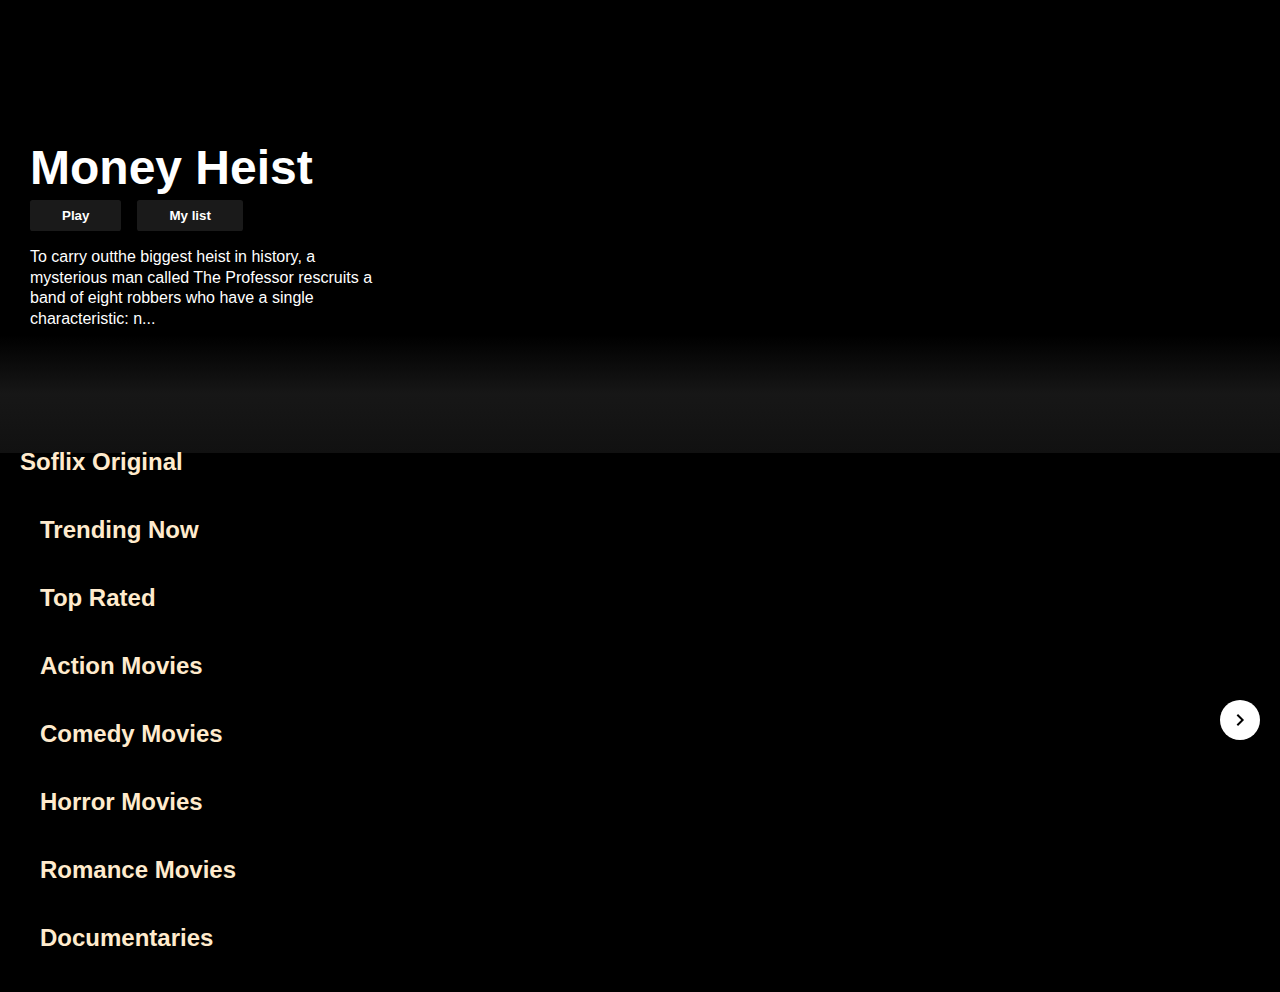
==== Soflix-1.html @ 14dd46ea "FC 28122021" ====
<!DOCTYPE html>
<html lang="en">
    
<head>
    <meta charset="UTF-8">
    <meta http-equiv="X-UA-Compatible" content="IE=edge">
    <meta name="viewport" content="width=device-width, initial-scale=1.0">
    <title>SOFLIX</title>
    <link rel="stylesheet" href="Style/style.css" type="text/css">
    <script src="J.S/index.js" defer></script>
</head>

<body>

        <div class="nav" id="nav">
        
        </div>

        <div class="banner">
            <div class="banner__contents">
                <h1 class="banner__title">Money Heist</h1>
                <div class="banner__buttons">
                    <button class="banner__button">Play<Play</button>
                    <button class="banner__button">My list</button>
                </div>
                <div class="banner__description">
                    To carry outthe biggest heist in history, a mysterious man called The Professor rescruits 
                    a band of eight robbers who have a single characteristic: n...
                </div>
            </div>
            <div class="banner--fadeBottom"></div>
        </div>

        <div class="row">
            <h2>Soflix Original</h2>
            <div id="carousel">
                <div id="content">
            <div class="row__posters">
                <img src="/assets/large-movie1.jpg" alt="" class="row__poster row__posterLarge"/>
                <img src="/assets/large-movie2.jpg" alt="" class="row__poster row__posterLarge"/>
                <img src="/assets/large-movie3.jpg" alt="" class="row__poster row__posterLarge"/>
                <img src="/assets/large-movie4.jpg" alt="" class="row__poster row__posterLarge"/>
                <img src="/assets/large-movie5.jpg" alt="" class="row__poster row__posterLarge"/>
                <img src="/assets/large-movie6.jpg" alt="" class="row__poster row__posterLarge"/>
                <img src="/assets/large-movie7.jpg" alt="" class="row__poster row__posterLarge"/>
                <img src="/assets/large-movie8.jpg" alt="" class="row__poster row__posterLarge"/>
                <img src="/assets/large-movie1.jpg" alt="" class="row__poster row__posterLarge"/>
                <img src="/assets/large-movie2.jpg" alt="" class="row__poster row__posterLarge"/>
                <img src="/assets/large-movie3.jpg" alt="" class="row__poster row__posterLarge"/>
                <img src="/assets/large-movie4.jpg" alt="" class="row__poster row__posterLarge"/>
                <img src="/assets/large-movie5.jpg" alt="" class="row__poster row__posterLarge"/>
                <img src="/assets/large-movie6.jpg" alt="" class="row__poster row__posterLarge"/>
                <img src="/assets/large-movie7.jpg" alt="" class="row__poster row__posterLarge"/>
                <img src="/assets/large-movie8.jpg" alt="" class="row__poster row__posterLarge"/>
            </div>
        </div>
        <button id="prev">
            <svg
              xmlns="http://www.w3.org/2000/svg"
              width="24"
              height="24"
              viewBox="0 0 24 24">
              <path fill="none" d="M0 0h24v24H0V0z" />
              <path d="M15.61 7.41L14.2 6l-6 6 6 6 1.41-1.41L11.03 12l4.58-4.59z" />
            </svg>
        </button>
        <button id="next">
            <svg
              xmlns="http://www.w3.org/2000/svg"
              width="24"
              height="24"
              viewBox="0 0 24 24"
            >
              <path fill="none" d="M0 0h24v24H0V0z" />
              <path d="M10.02 6L8.61 7.41 13.19 12l-4.58 4.59L10.02 18l6-6-6-6z" />
            </svg>
        </button>  

        <div class="row">
            <h2>Trending Now</h2>
            <div class="row__posters">
                <img src="/assets/small-movie1.jpg" alt="" class="row__poster"/>
                <img src="/assets/small-movie2.jpg" alt="" class="row__poster"/>
                <img src="/assets/small-movie3.jpg" alt="" class="row__poster"/>
                <img src="/assets/small-movie4.jpg" alt="" class="row__poster"/>
                <img src="/assets/small-movie5.jpg" alt="" class="row__poster"/>
                <img src="/assets/small-movie6.jpg" alt="" class="row__poster"/>
                <img src="/assets/small-movie7.jpg" alt="" class="row__poster"/>
                <img src="/assets/small-movie8.jpg" alt="" class="row__poster"/>
                <img src="/assets/small-movie1.jpg" alt="" class="row__poster"/>
                <img src="/assets/small-movie2.jpg" alt="" class="row__poster"/>
                <img src="/assets/small-movie3.jpg" alt="" class="row__poster"/>
                <img src="/assets/small-movie4.jpg" alt="" class="row__poster"/>
                <img src="/assets/small-movie5.jpg" alt="" class="row__poster"/>
                <img src="/assets/small-movie6.jpg" alt="" class="row__poster"/>
                <img src="/assets/small-movie7.jpg" alt="" class="row__poster"/>
                <img src="/assets/small-movie8.jpg" alt="" class="row__poster"/>
            </div>
        </div> 

        <div class="row">
            <h2>Top Rated</h2>
            <div class="row__posters">
                <img src="/assets/small-movie1.jpg" alt="" class="row__poster"/>
                <img src="/assets/small-movie2.jpg" alt="" class="row__poster"/>
                <img src="/assets/small-movie3.jpg" alt="" class="row__poster"/>
                <img src="/assets/small-movie4.jpg" alt="" class="row__poster"/>
                <img src="/assets/small-movie5.jpg" alt="" class="row__poster"/>
                <img src="/assets/small-movie6.jpg" alt="" class="row__poster"/>
                <img src="/assets/small-movie7.jpg" alt="" class="row__poster"/>
                <img src="/assets/small-movie8.jpg" alt="" class="row__poster"/>
                <img src="/assets/small-movie1.jpg" alt="" class="row__poster"/>
                <img src="/assets/small-movie2.jpg" alt="" class="row__poster"/>
                <img src="/assets/small-movie3.jpg" alt="" class="row__poster"/>
                <img src="/assets/small-movie4.jpg" alt="" class="row__poster"/>
                <img src="/assets/small-movie5.jpg" alt="" class="row__poster"/>
                <img src="/assets/small-movie6.jpg" alt="" class="row__poster"/>
                <img src="/assets/small-movie7.jpg" alt="" class="row__poster"/>
                <img src="/assets/small-movie8.jpg" alt="" class="row__poster"/>
            </div>
        </div> 

        <div class="row">
            <h2>Action Movies</h2>
            <div class="row__posters">
                <img src="/assets/small-movie1.jpg" alt="" class="row__poster"/>
                <img src="/assets/small-movie2.jpg" alt="" class="row__poster"/>
                <img src="/assets/small-movie3.jpg" alt="" class="row__poster"/>
                <img src="/assets/small-movie4.jpg" alt="" class="row__poster"/>
                <img src="/assets/small-movie5.jpg" alt="" class="row__poster"/>
                <img src="/assets/small-movie6.jpg" alt="" class="row__poster"/>
                <img src="/assets/small-movie7.jpg" alt="" class="row__poster"/>
                <img src="/assets/small-movie8.jpg" alt="" class="row__poster"/>
                <img src="/assets/small-movie1.jpg" alt="" class="row__poster"/>
                <img src="/assets/small-movie2.jpg" alt="" class="row__poster"/>
                <img src="/assets/small-movie3.jpg" alt="" class="row__poster"/>
                <img src="/assets/small-movie4.jpg" alt="" class="row__poster"/>
                <img src="/assets/small-movie5.jpg" alt="" class="row__poster"/>
                <img src="/assets/small-movie6.jpg" alt="" class="row__poster"/>
                <img src="/assets/small-movie7.jpg" alt="" class="row__poster"/>
                <img src="/assets/small-movie8.jpg" alt="" class="row__poster"/>
            </div>
        </div>

        <div class="row">
            <h2>Comedy Movies</h2>
            <div class="row__posters">
                <img src="/assets/small-movie1.jpg" alt="" class="row__poster"/>
                <img src="/assets/small-movie2.jpg" alt="" class="row__poster"/>
                <img src="/assets/small-movie3.jpg" alt="" class="row__poster"/>
                <img src="/assets/small-movie4.jpg" alt="" class="row__poster"/>
                <img src="/assets/small-movie5.jpg" alt="" class="row__poster"/>
                <img src="/assets/small-movie6.jpg" alt="" class="row__poster"/>
                <img src="/assets/small-movie7.jpg" alt="" class="row__poster"/>
                <img src="/assets/small-movie8.jpg" alt="" class="row__poster"/>
                <img src="/assets/small-movie1.jpg" alt="" class="row__poster"/>
                <img src="/assets/small-movie2.jpg" alt="" class="row__poster"/>
                <img src="/assets/small-movie3.jpg" alt="" class="row__poster"/>
                <img src="/assets/small-movie4.jpg" alt="" class="row__poster"/>
                <img src="/assets/small-movie5.jpg" alt="" class="row__poster"/>
                <img src="/assets/small-movie6.jpg" alt="" class="row__poster"/>
                <img src="/assets/small-movie7.jpg" alt="" class="row__poster"/>
                <img src="/assets/small-movie8.jpg" alt="" class="row__poster"/>
            </div>
        </div>

        <div class="row">
            <h2>Horror Movies</h2>
            <div class="row__posters">
                <img src="/assets/small-movie1.jpg" alt="" class="row__poster"/>
                <img src="/assets/small-movie2.jpg" alt="" class="row__poster"/>
                <img src="/assets/small-movie3.jpg" alt="" class="row__poster"/>
                <img src="/assets/small-movie4.jpg" alt="" class="row__poster"/>
                <img src="/assets/small-movie5.jpg" alt="" class="row__poster"/>
                <img src="/assets/small-movie6.jpg" alt="" class="row__poster"/>
                <img src="/assets/small-movie7.jpg" alt="" class="row__poster"/>
                <img src="/assets/small-movie8.jpg" alt="" class="row__poster"/>
                <img src="/assets/small-movie1.jpg" alt="" class="row__poster"/>
                <img src="/assets/small-movie2.jpg" alt="" class="row__poster"/>
                <img src="/assets/small-movie3.jpg" alt="" class="row__poster"/>
                <img src="/assets/small-movie4.jpg" alt="" class="row__poster"/>
                <img src="/assets/small-movie5.jpg" alt="" class="row__poster"/>
                <img src="/assets/small-movie6.jpg" alt="" class="row__poster"/>
                <img src="/assets/small-movie7.jpg" alt="" class="row__poster"/>
                <img src="/assets/small-movie8.jpg" alt="" class="row__poster"/>
            </div>
        </div>

        <div class="row">
            <h2>Romance Movies</h2>
            <div class="row__posters">
                <img src="/assets/small-movie1.jpg" alt="" class="row__poster"/>
                <img src="/assets/small-movie2.jpg" alt="" class="row__poster"/>
                <img src="/assets/small-movie3.jpg" alt="" class="row__poster"/>
                <img src="/assets/small-movie4.jpg" alt="" class="row__poster"/>
                <img src="/assets/small-movie5.jpg" alt="" class="row__poster"/>
                <img src="/assets/small-movie6.jpg" alt="" class="row__poster"/>
                <img src="/assets/small-movie7.jpg" alt="" class="row__poster"/>
                <img src="/assets/small-movie8.jpg" alt="" class="row__poster"/>
                <img src="/assets/small-movie1.jpg" alt="" class="row__poster"/>
                <img src="/assets/small-movie2.jpg" alt="" class="row__poster"/>
                <img src="/assets/small-movie3.jpg" alt="" class="row__poster"/>
                <img src="/assets/small-movie4.jpg" alt="" class="row__poster"/>
                <img src="/assets/small-movie5.jpg" alt="" class="row__poster"/>
                <img src="/assets/small-movie6.jpg" alt="" class="row__poster"/>
                <img src="/assets/small-movie7.jpg" alt="" class="row__poster"/>
                <img src="/assets/small-movie8.jpg" alt="" class="row__poster"/>
            </div>
        </div>

        <div class="row">
            <h2>Documentaries</h2>
            <div class="row__posters">
                <img src="/assets/small-movie1.jpg" alt="" class="row__poster"/>
                <img src="/assets/small-movie2.jpg" alt="" class="row__poster"/>
                <img src="/assets/small-movie3.jpg" alt="" class="row__poster"/>
                <img src="/assets/small-movie4.jpg" alt="" class="row__poster"/>
                <img src="/assets/small-movie5.jpg" alt="" class="row__poster"/>
                <img src="/assets/small-movie6.jpg" alt="" class="row__poster"/>
                <img src="/assets/small-movie7.jpg" alt="" class="row__poster"/>
                <img src="/assets/small-movie8.jpg" alt="" class="row__poster"/>
                <img src="/assets/small-movie1.jpg" alt="" class="row__poster"/>
                <img src="/assets/small-movie2.jpg" alt="" class="row__poster"/>
                <img src="/assets/small-movie3.jpg" alt="" class="row__poster"/>
                <img src="/assets/small-movie4.jpg" alt="" class="row__poster"/>
                <img src="/assets/small-movie5.jpg" alt="" class="row__poster"/>
                <img src="/assets/small-movie6.jpg" alt="" class="row__poster"/>
                <img src="/assets/small-movie7.jpg" alt="" class="row__poster"/>
                <img src="/assets/small-movie8.jpg" alt="" class="row__poster"/>
            </div>
        </div>
     
</body>

</html>
---- Style/style.css ----
*{
    margin: 0;
    box-sizing: border-box;
}

body{
    font-family: Arial, Helvetica, sans-serif;
    background-color: black;
}

  
  #carousel {
    overflow: auto;
    scroll-behavior: smooth;
    scrollbar-width: none;
  }
  
  #carousel::-webkit-scrollbar {
    height: 0;
  }
  
  #prev,
  #next {
    display: flex;
    justify-content: center;
    align-content: center;
    background: white;
    border: none;
    padding: 8px;
    border-radius: 50%;
    outline: 0;
    cursor: pointer;
    position: absolute;
  }
  
  #prev {
    top: 80%;
    left: 0;
    transform: translate(50%, -50%);
    display: none;
  }
  
  #next {
    top: 80%;
    right: 0;
    transform: translate(-50%, -50%);
  }
  
  #content {
    display: grid;
    grid-gap: 16px;
    grid-auto-flow: column;
    margin: auto;
    box-sizing: border-box;
  }


.row__poster{
    width: 100%;
    object-fit: contain;
    max-height: 100px;
    margin-right: 10px;
    transition: transform 450ms;
}

.row__posters{
    display: flex;
    overflow: hidden;
    overflow-x: scroll;
    padding: 20px;

}

.row__poster:hover{
    transform: scale(1.08);
}

.row__posters::-webkit-scrollbar{
    display: none;
}

.row__posterLarge{
    max-height: 250px;
}

.row__posterLarge:hover{
    transform: scale(1.09);
}

.row{
    color: blanchedalmond;
    margin-left: 20px;
}

.banner{
    background-image: url('/assets/banner.jpg');
    background-size: cover;
    background-position: center center;
    color: white;
    object-fit:contain;
    height: 448px;
}

.banner__contents{
    margin-left: 30px;
    padding-top: 140px;
    height: 190px;
}

.banner__title{
    font-size: 3rem;
    font-weight: 800;
    padding-bottom: 0.3rem;
}

.banner__description{
    width: 45rem;
    line-height: 1.3;
    padding-top: 1rem;
    font-size: 0,8rem;
    max-width: 360px;
    height: 180;
}

.banner__button{
    cursor: pointer;
    color: white;
    outline: none;
    border: none;
    font-weight: 700;
    border-radius: 0.2vw;
    padding-left: 2rem;
    padding-right: 2rem;
    margin-right: 1rem;
    padding-top: 0.5rem;
    padding-bottom: 0.5rem;
    background-color: rgba(51, 51, 51, 0.5);
}

.banner__button:hover{
    color: black;
    background-color: whitesmoke;
    transition: 0.2s;
}

.banner--fadeBottom{
    margin-top: 145px;
    height: 7.4rem;
    background-image: linear-gradient(180deg, transparent, rgba(37, 37, 37, 0.61), #111);
}



.nav_avatar {
    width: 30px;
    object-fit: contain;
}

.nav {
    position: fixed;
    top: O;
    width: 100%;
    display: flex;
    justify-content: space-between;
    padding: 20px;
    z-index: 1;
    transition-timing-function: ease-in;
    transition: all 0.5;
}

.nav__black{
    background-color: #111;
}
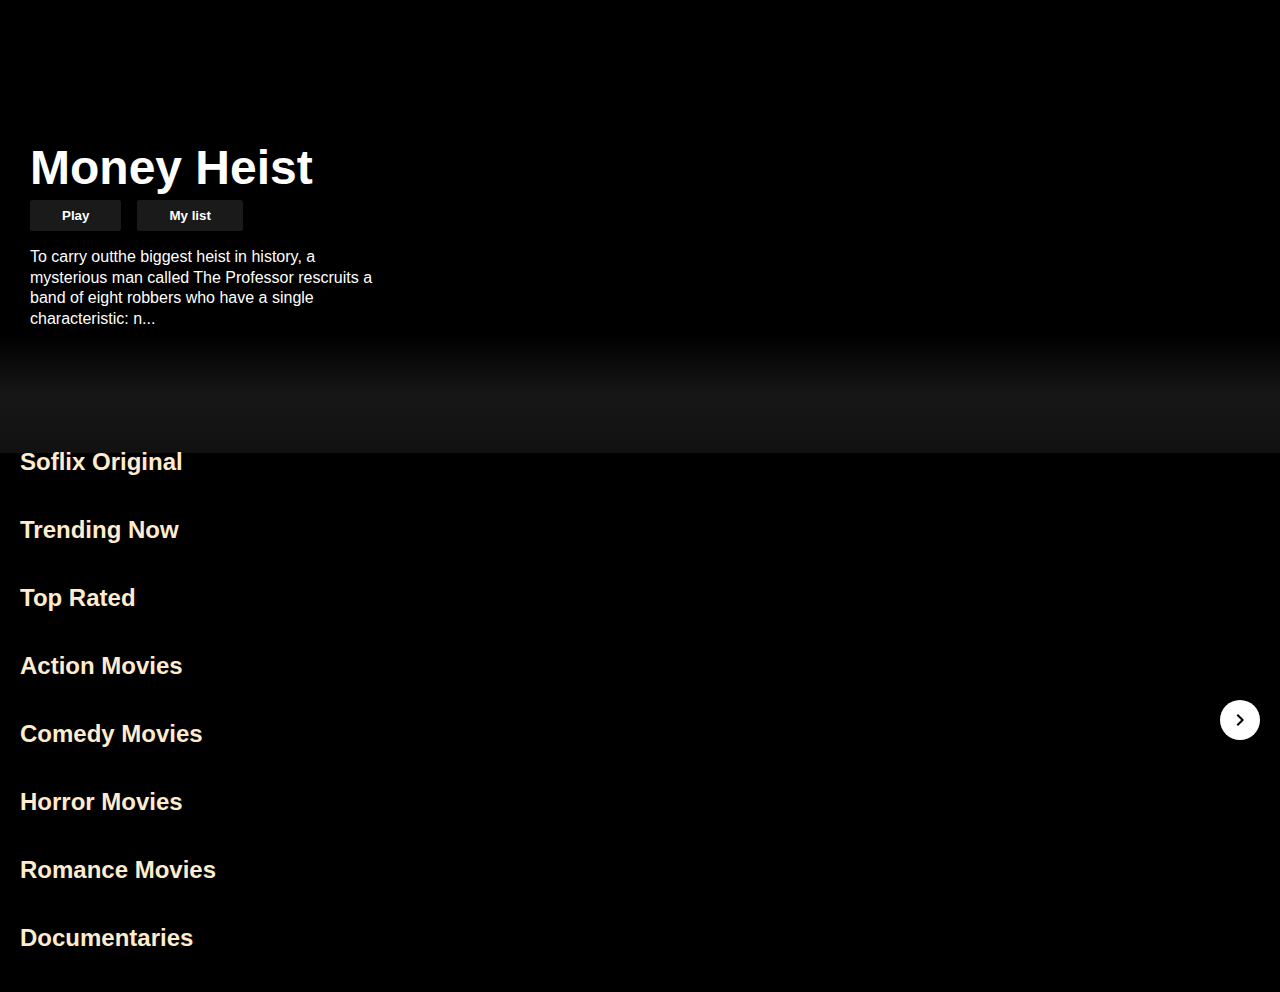
==== commit 5f01518b: "FC 28122021" ====
--- a/Soflix-1.html
+++ b/Soflix-1.html
@@ -33,25 +33,29 @@
 
         <div class="row">
             <h2>Soflix Original</h2>
-            <div id="carousel">
-                <div id="content">
-            <div class="row__posters">
-                <img src="/assets/large-movie1.jpg" alt="" class="row__poster row__posterLarge"/>
-                <img src="/assets/large-movie2.jpg" alt="" class="row__poster row__posterLarge"/>
-                <img src="/assets/large-movie3.jpg" alt="" class="row__poster row__posterLarge"/>
-                <img src="/assets/large-movie4.jpg" alt="" class="row__poster row__posterLarge"/>
-                <img src="/assets/large-movie5.jpg" alt="" class="row__poster row__posterLarge"/>
-                <img src="/assets/large-movie6.jpg" alt="" class="row__poster row__posterLarge"/>
-                <img src="/assets/large-movie7.jpg" alt="" class="row__poster row__posterLarge"/>
-                <img src="/assets/large-movie8.jpg" alt="" class="row__poster row__posterLarge"/>
-                <img src="/assets/large-movie1.jpg" alt="" class="row__poster row__posterLarge"/>
-                <img src="/assets/large-movie2.jpg" alt="" class="row__poster row__posterLarge"/>
-                <img src="/assets/large-movie3.jpg" alt="" class="row__poster row__posterLarge"/>
-                <img src="/assets/large-movie4.jpg" alt="" class="row__poster row__posterLarge"/>
-                <img src="/assets/large-movie5.jpg" alt="" class="row__poster row__posterLarge"/>
-                <img src="/assets/large-movie6.jpg" alt="" class="row__poster row__posterLarge"/>
-                <img src="/assets/large-movie7.jpg" alt="" class="row__poster row__posterLarge"/>
-                <img src="/assets/large-movie8.jpg" alt="" class="row__poster row__posterLarge"/>
+            <div id="wrapper"></div>
+                <div id="carousel">
+                    <div id="content">
+                        <div class="row__posters">
+                            <img src="/assets/large-movie1.jpg" alt="" class="row__poster row__posterLarge"/>
+                            <img src="/assets/large-movie2.jpg" alt="" class="row__poster row__posterLarge"/>
+                            <img src="/assets/large-movie3.jpg" alt="" class="row__poster row__posterLarge"/>
+                            <img src="/assets/large-movie4.jpg" alt="" class="row__poster row__posterLarge"/>
+                            <img src="/assets/large-movie5.jpg" alt="" class="row__poster row__posterLarge"/>
+                            <img src="/assets/large-movie6.jpg" alt="" class="row__poster row__posterLarge"/>
+                            <img src="/assets/large-movie7.jpg" alt="" class="row__poster row__posterLarge"/>
+                            <img src="/assets/large-movie8.jpg" alt="" class="row__poster row__posterLarge"/>
+                            <img src="/assets/large-movie1.jpg" alt="" class="row__poster row__posterLarge"/>
+                            <img src="/assets/large-movie2.jpg" alt="" class="row__poster row__posterLarge"/>
+                            <img src="/assets/large-movie3.jpg" alt="" class="row__poster row__posterLarge"/>
+                            <img src="/assets/large-movie4.jpg" alt="" class="row__poster row__posterLarge"/>
+                            <img src="/assets/large-movie5.jpg" alt="" class="row__poster row__posterLarge"/>
+                            <img src="/assets/large-movie6.jpg" alt="" class="row__poster row__posterLarge"/>
+                            <img src="/assets/large-movie7.jpg" alt="" class="row__poster row__posterLarge"/>
+                            <img src="/assets/large-movie8.jpg" alt="" class="row__poster row__posterLarge"/>
+                        </div>
+                    </div>
+                </div> 
             </div>
         </div>
         <button id="prev">
--- a/Style/style.css
+++ b/Style/style.css
@@ -8,6 +8,11 @@
     background-color: black;
 }
 
+#wrapper {
+    width: 100%;
+    max-width: 964px;
+    position: relative;
+  }
   
   #carousel {
     overflow: auto;
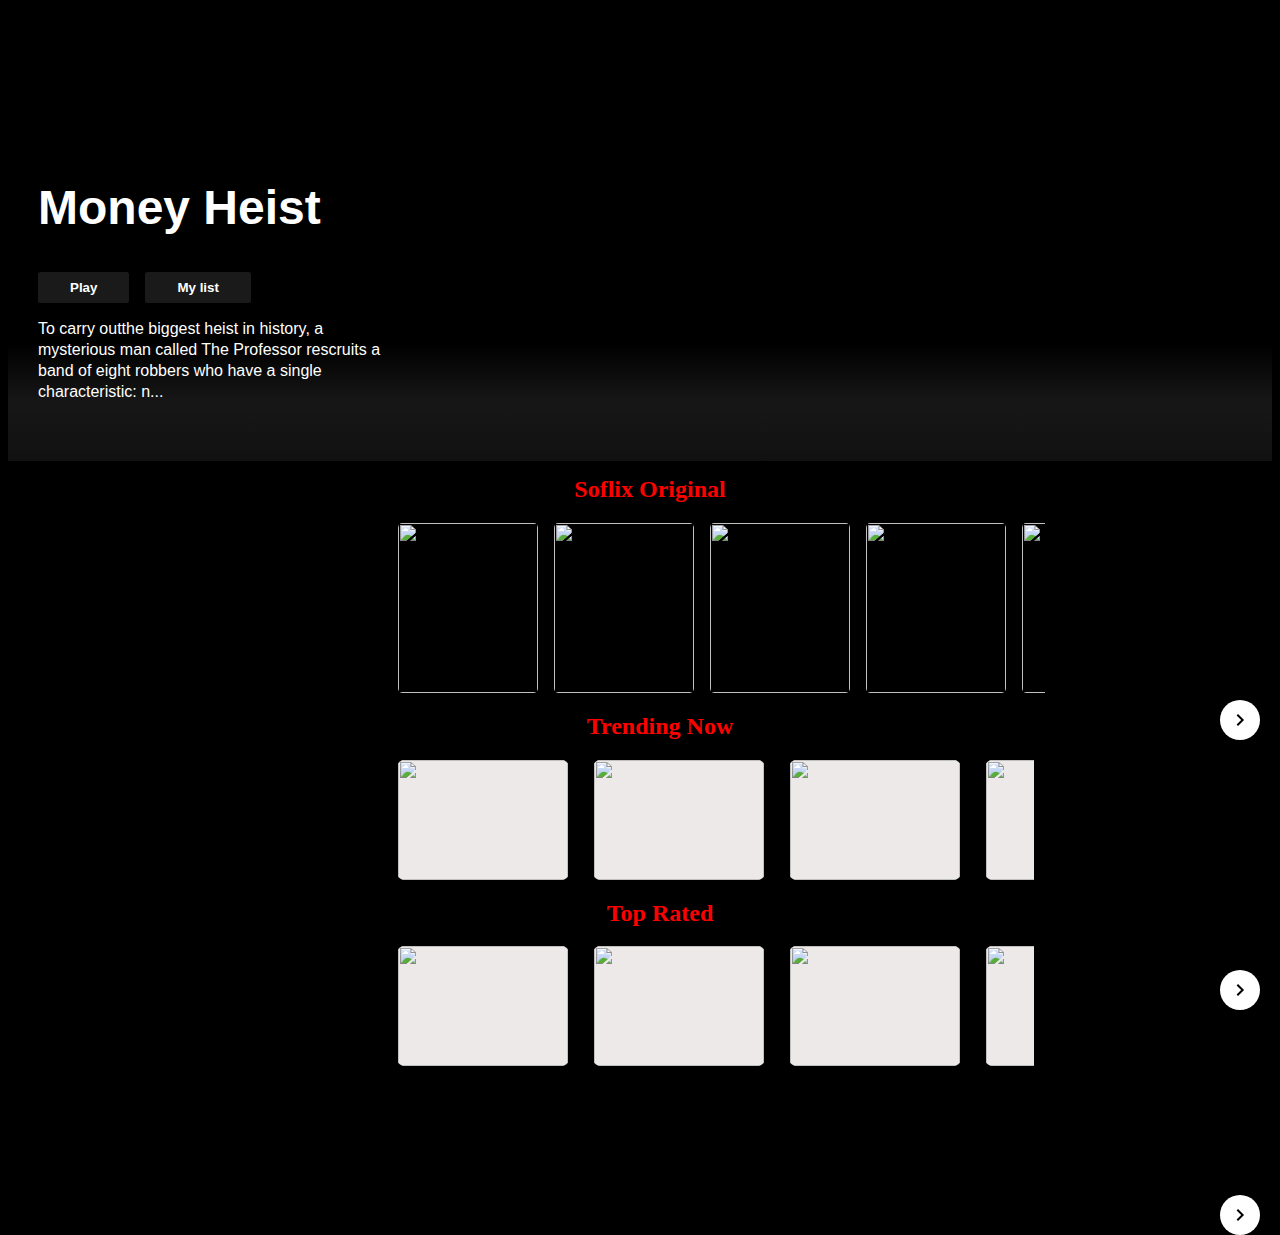
==== commit 83bd267a: "NC 30122021" ====
--- a/Soflix-1.html
+++ b/Soflix-1.html
@@ -32,32 +32,31 @@
         </div>
 
         <div class="row">
-            <h2>Soflix Original</h2>
-            <div id="wrapper"></div>
-                <div id="carousel">
-                    <div id="content">
-                        <div class="row__posters">
-                            <img src="/assets/large-movie1.jpg" alt="" class="row__poster row__posterLarge"/>
-                            <img src="/assets/large-movie2.jpg" alt="" class="row__poster row__posterLarge"/>
-                            <img src="/assets/large-movie3.jpg" alt="" class="row__poster row__posterLarge"/>
-                            <img src="/assets/large-movie4.jpg" alt="" class="row__poster row__posterLarge"/>
-                            <img src="/assets/large-movie5.jpg" alt="" class="row__poster row__posterLarge"/>
-                            <img src="/assets/large-movie6.jpg" alt="" class="row__poster row__posterLarge"/>
-                            <img src="/assets/large-movie7.jpg" alt="" class="row__poster row__posterLarge"/>
-                            <img src="/assets/large-movie8.jpg" alt="" class="row__poster row__posterLarge"/>
-                            <img src="/assets/large-movie1.jpg" alt="" class="row__poster row__posterLarge"/>
-                            <img src="/assets/large-movie2.jpg" alt="" class="row__poster row__posterLarge"/>
-                            <img src="/assets/large-movie3.jpg" alt="" class="row__poster row__posterLarge"/>
-                            <img src="/assets/large-movie4.jpg" alt="" class="row__poster row__posterLarge"/>
-                            <img src="/assets/large-movie5.jpg" alt="" class="row__poster row__posterLarge"/>
-                            <img src="/assets/large-movie6.jpg" alt="" class="row__poster row__posterLarge"/>
-                            <img src="/assets/large-movie7.jpg" alt="" class="row__poster row__posterLarge"/>
-                            <img src="/assets/large-movie8.jpg" alt="" class="row__poster row__posterLarge"/>
-                        </div>
-                    </div>
-                </div> 
-            </div>
+        <h2>Soflix Original</h2>
+        <div id="wrapper">
+            <div id="carousel">
+                <div id="content">
+                    <img src="/assets/large-movie1.jpg" alt="" class="item row__posterLarge"/>
+                    <img src="/assets/large-movie2.jpg" alt="" class="item row__posterLarge"/>
+                    <img src="/assets/large-movie3.jpg" alt="" class="item row__posterLarge"/>
+                    <img src="/assets/large-movie4.jpg" alt="" class="item row__posterLarge"/>
+                    <img src="/assets/large-movie5.jpg" alt="" class="item row__posterLarge"/>
+                    <img src="/assets/large-movie6.jpg" alt="" class="item row__posterLarge"/>
+                    <img src="/assets/large-movie6.jpg" alt="" class="item row__posterLarge"/>
+                    <img src="/assets/large-movie7.jpg" alt="" class="item row__posterLarge"/>
+                    <img src="/assets/large-movie8.jpg" alt="" class="item row__posterLarge"/>
+                    <img src="/assets/large-movie1.jpg" alt="" class="item row__posterLarge"/>
+                    <img src="/assets/large-movie2.jpg" alt="" class="item row__posterLarge"/>
+                    <img src="/assets/large-movie3.jpg" alt="" class="item row__posterLarge"/>
+                    <img src="/assets/large-movie4.jpg" alt="" class="item row__posterLarge"/>
+                    <img src="/assets/large-movie5.jpg" alt="" class="item row__posterLarge"/>
+                    <img src="/assets/large-movie6.jpg" alt="" class="item row__posterLarge"/>
+                    <img src="/assets/large-movie7.jpg" alt="" class="item row__posterLarge"/>
+                    <img src="/assets/large-movie8.jpg" alt="" class="item row__posterLarge"/>  
+                </div>
+            </div> 
         </div>
+        
         <button id="prev">
             <svg
               xmlns="http://www.w3.org/2000/svg"
@@ -82,157 +81,99 @@
 
         <div class="row">
             <h2>Trending Now</h2>
-            <div class="row__posters">
-                <img src="/assets/small-movie1.jpg" alt="" class="row__poster"/>
-                <img src="/assets/small-movie2.jpg" alt="" class="row__poster"/>
-                <img src="/assets/small-movie3.jpg" alt="" class="row__poster"/>
-                <img src="/assets/small-movie4.jpg" alt="" class="row__poster"/>
-                <img src="/assets/small-movie5.jpg" alt="" class="row__poster"/>
-                <img src="/assets/small-movie6.jpg" alt="" class="row__poster"/>
-                <img src="/assets/small-movie7.jpg" alt="" class="row__poster"/>
-                <img src="/assets/small-movie8.jpg" alt="" class="row__poster"/>
-                <img src="/assets/small-movie1.jpg" alt="" class="row__poster"/>
-                <img src="/assets/small-movie2.jpg" alt="" class="row__poster"/>
-                <img src="/assets/small-movie3.jpg" alt="" class="row__poster"/>
-                <img src="/assets/small-movie4.jpg" alt="" class="row__poster"/>
-                <img src="/assets/small-movie5.jpg" alt="" class="row__poster"/>
-                <img src="/assets/small-movie6.jpg" alt="" class="row__poster"/>
-                <img src="/assets/small-movie7.jpg" alt="" class="row__poster"/>
-                <img src="/assets/small-movie8.jpg" alt="" class="row__poster"/>
+            <div id="wrapper_trending">
+                <div id="carousel_trending">
+                    <div id="content_trending">
+                        <img src="/assets/small-movie1.jpg" alt="" class="row__posters row__poster"/>
+                        <img src="/assets/small-movie2.jpg" alt="" class="row__posters row__poster"/>
+                        <img src="/assets/small-movie3.jpg" alt="" class="row__posters row__poster"/>
+                        <img src="/assets/small-movie4.jpg" alt="" class="row__posters row__poster"/>
+                        <img src="/assets/small-movie5.jpg" alt="" class="row__posters row__poster"/>
+                        <img src="/assets/small-movie6.jpg" alt="" class="row__posters row__poster"/>
+                        <img src="/assets/small-movie7.jpg" alt="" class="row__posters row__poster"/>
+                        <img src="/assets/small-movie8.jpg" alt="" class="row__posters row__poster"/>
+                        <img src="/assets/small-movie1.jpg" alt="" class="row__posters row__poster"/>
+                        <img src="/assets/small-movie2.jpg" alt="" class="row__posters row__poster"/>
+                        <img src="/assets/small-movie3.jpg" alt="" class="row__posters row__poster"/>
+                        <img src="/assets/small-movie4.jpg" alt="" class="row__posters row__poster"/>
+                        <img src="/assets/small-movie5.jpg" alt="" class="row__posters row__poster"/>
+                        <img src="/assets/small-movie6.jpg" alt="" class="row__posters row__poster"/>
+                        <img src="/assets/small-movie7.jpg" alt="" class="row__posters row__poster"/>
+                        <img src="/assets/small-movie8.jpg" alt="" class="row__posters row__poster"/>
+                    </div>
+                </div>
             </div>
-        </div> 
+        </div>
+
+        <button id="prev_trending">
+            <svg
+              xmlns="http://www.w3.org/2000/svg"
+              width="24"
+              height="24"
+              viewBox="0 0 24 24">
+              <path fill="none" d="M0 0h24v24H0V0z" />
+              <path d="M15.61 7.41L14.2 6l-6 6 6 6 1.41-1.41L11.03 12l4.58-4.59z" />
+            </svg>
+        </button>
+        <button id="next_trending">
+            <svg
+              xmlns="http://www.w3.org/2000/svg"
+              width="24"
+              height="24"
+              viewBox="0 0 24 24"
+            >
+              <path fill="none" d="M0 0h24v24H0V0z" />
+              <path d="M10.02 6L8.61 7.41 13.19 12l-4.58 4.59L10.02 18l6-6-6-6z" />
+            </svg>
+        </button> 
 
         <div class="row">
             <h2>Top Rated</h2>
-            <div class="row__posters">
-                <img src="/assets/small-movie1.jpg" alt="" class="row__poster"/>
-                <img src="/assets/small-movie2.jpg" alt="" class="row__poster"/>
-                <img src="/assets/small-movie3.jpg" alt="" class="row__poster"/>
-                <img src="/assets/small-movie4.jpg" alt="" class="row__poster"/>
-                <img src="/assets/small-movie5.jpg" alt="" class="row__poster"/>
-                <img src="/assets/small-movie6.jpg" alt="" class="row__poster"/>
-                <img src="/assets/small-movie7.jpg" alt="" class="row__poster"/>
-                <img src="/assets/small-movie8.jpg" alt="" class="row__poster"/>
-                <img src="/assets/small-movie1.jpg" alt="" class="row__poster"/>
-                <img src="/assets/small-movie2.jpg" alt="" class="row__poster"/>
-                <img src="/assets/small-movie3.jpg" alt="" class="row__poster"/>
-                <img src="/assets/small-movie4.jpg" alt="" class="row__poster"/>
-                <img src="/assets/small-movie5.jpg" alt="" class="row__poster"/>
-                <img src="/assets/small-movie6.jpg" alt="" class="row__poster"/>
-                <img src="/assets/small-movie7.jpg" alt="" class="row__poster"/>
-                <img src="/assets/small-movie8.jpg" alt="" class="row__poster"/>
-            </div>
-        </div> 
-
-        <div class="row">
-            <h2>Action Movies</h2>
-            <div class="row__posters">
-                <img src="/assets/small-movie1.jpg" alt="" class="row__poster"/>
-                <img src="/assets/small-movie2.jpg" alt="" class="row__poster"/>
-                <img src="/assets/small-movie3.jpg" alt="" class="row__poster"/>
-                <img src="/assets/small-movie4.jpg" alt="" class="row__poster"/>
-                <img src="/assets/small-movie5.jpg" alt="" class="row__poster"/>
-                <img src="/assets/small-movie6.jpg" alt="" class="row__poster"/>
-                <img src="/assets/small-movie7.jpg" alt="" class="row__poster"/>
-                <img src="/assets/small-movie8.jpg" alt="" class="row__poster"/>
-                <img src="/assets/small-movie1.jpg" alt="" class="row__poster"/>
-                <img src="/assets/small-movie2.jpg" alt="" class="row__poster"/>
-                <img src="/assets/small-movie3.jpg" alt="" class="row__poster"/>
-                <img src="/assets/small-movie4.jpg" alt="" class="row__poster"/>
-                <img src="/assets/small-movie5.jpg" alt="" class="row__poster"/>
-                <img src="/assets/small-movie6.jpg" alt="" class="row__poster"/>
-                <img src="/assets/small-movie7.jpg" alt="" class="row__poster"/>
-                <img src="/assets/small-movie8.jpg" alt="" class="row__poster"/>
+            <div id="wrapper_top_rated">
+                <div id="carousel_top_rated">
+                    <div id="content_top_rated">
+                        <img src="/assets/small-movie1.jpg" alt="" class="row__posters row__poster"/>
+                        <img src="/assets/small-movie2.jpg" alt="" class="row__posters row__poster"/>
+                        <img src="/assets/small-movie3.jpg" alt="" class="row__posters row__poster"/>
+                        <img src="/assets/small-movie4.jpg" alt="" class="row__posters row__poster"/>
+                        <img src="/assets/small-movie5.jpg" alt="" class="row__posters row__poster"/>
+                        <img src="/assets/small-movie6.jpg" alt="" class="row__posters row__poster"/>
+                        <img src="/assets/small-movie7.jpg" alt="" class="row__posters row__poster"/>
+                        <img src="/assets/small-movie8.jpg" alt="" class="row__posters row__poster"/>
+                        <img src="/assets/small-movie1.jpg" alt="" class="row__posters row__poster"/>
+                        <img src="/assets/small-movie2.jpg" alt="" class="row__posters row__poster"/>
+                        <img src="/assets/small-movie3.jpg" alt="" class="row__posters row__poster"/>
+                        <img src="/assets/small-movie4.jpg" alt="" class="row__posters row__poster"/>
+                        <img src="/assets/small-movie5.jpg" alt="" class="row__posters row__poster"/>
+                        <img src="/assets/small-movie6.jpg" alt="" class="row__posters row__poster"/>
+                        <img src="/assets/small-movie7.jpg" alt="" class="row__posters row__poster"/>
+                        <img src="/assets/small-movie8.jpg" alt="" class="row__postersrow__poster"/>
+                    </div>
+                </div>
             </div>
         </div>
-
-        <div class="row">
-            <h2>Comedy Movies</h2>
-            <div class="row__posters">
-                <img src="/assets/small-movie1.jpg" alt="" class="row__poster"/>
-                <img src="/assets/small-movie2.jpg" alt="" class="row__poster"/>
-                <img src="/assets/small-movie3.jpg" alt="" class="row__poster"/>
-                <img src="/assets/small-movie4.jpg" alt="" class="row__poster"/>
-                <img src="/assets/small-movie5.jpg" alt="" class="row__poster"/>
-                <img src="/assets/small-movie6.jpg" alt="" class="row__poster"/>
-                <img src="/assets/small-movie7.jpg" alt="" class="row__poster"/>
-                <img src="/assets/small-movie8.jpg" alt="" class="row__poster"/>
-                <img src="/assets/small-movie1.jpg" alt="" class="row__poster"/>
-                <img src="/assets/small-movie2.jpg" alt="" class="row__poster"/>
-                <img src="/assets/small-movie3.jpg" alt="" class="row__poster"/>
-                <img src="/assets/small-movie4.jpg" alt="" class="row__poster"/>
-                <img src="/assets/small-movie5.jpg" alt="" class="row__poster"/>
-                <img src="/assets/small-movie6.jpg" alt="" class="row__poster"/>
-                <img src="/assets/small-movie7.jpg" alt="" class="row__poster"/>
-                <img src="/assets/small-movie8.jpg" alt="" class="row__poster"/>
-            </div>
-        </div>
-
-        <div class="row">
-            <h2>Horror Movies</h2>
-            <div class="row__posters">
-                <img src="/assets/small-movie1.jpg" alt="" class="row__poster"/>
-                <img src="/assets/small-movie2.jpg" alt="" class="row__poster"/>
-                <img src="/assets/small-movie3.jpg" alt="" class="row__poster"/>
-                <img src="/assets/small-movie4.jpg" alt="" class="row__poster"/>
-                <img src="/assets/small-movie5.jpg" alt="" class="row__poster"/>
-                <img src="/assets/small-movie6.jpg" alt="" class="row__poster"/>
-                <img src="/assets/small-movie7.jpg" alt="" class="row__poster"/>
-                <img src="/assets/small-movie8.jpg" alt="" class="row__poster"/>
-                <img src="/assets/small-movie1.jpg" alt="" class="row__poster"/>
-                <img src="/assets/small-movie2.jpg" alt="" class="row__poster"/>
-                <img src="/assets/small-movie3.jpg" alt="" class="row__poster"/>
-                <img src="/assets/small-movie4.jpg" alt="" class="row__poster"/>
-                <img src="/assets/small-movie5.jpg" alt="" class="row__poster"/>
-                <img src="/assets/small-movie6.jpg" alt="" class="row__poster"/>
-                <img src="/assets/small-movie7.jpg" alt="" class="row__poster"/>
-                <img src="/assets/small-movie8.jpg" alt="" class="row__poster"/>
-            </div>
-        </div>
-
-        <div class="row">
-            <h2>Romance Movies</h2>
-            <div class="row__posters">
-                <img src="/assets/small-movie1.jpg" alt="" class="row__poster"/>
-                <img src="/assets/small-movie2.jpg" alt="" class="row__poster"/>
-                <img src="/assets/small-movie3.jpg" alt="" class="row__poster"/>
-                <img src="/assets/small-movie4.jpg" alt="" class="row__poster"/>
-                <img src="/assets/small-movie5.jpg" alt="" class="row__poster"/>
-                <img src="/assets/small-movie6.jpg" alt="" class="row__poster"/>
-                <img src="/assets/small-movie7.jpg" alt="" class="row__poster"/>
-                <img src="/assets/small-movie8.jpg" alt="" class="row__poster"/>
-                <img src="/assets/small-movie1.jpg" alt="" class="row__poster"/>
-                <img src="/assets/small-movie2.jpg" alt="" class="row__poster"/>
-                <img src="/assets/small-movie3.jpg" alt="" class="row__poster"/>
-                <img src="/assets/small-movie4.jpg" alt="" class="row__poster"/>
-                <img src="/assets/small-movie5.jpg" alt="" class="row__poster"/>
-                <img src="/assets/small-movie6.jpg" alt="" class="row__poster"/>
-                <img src="/assets/small-movie7.jpg" alt="" class="row__poster"/>
-                <img src="/assets/small-movie8.jpg" alt="" class="row__poster"/>
-            </div>
-        </div>
-
-        <div class="row">
-            <h2>Documentaries</h2>
-            <div class="row__posters">
-                <img src="/assets/small-movie1.jpg" alt="" class="row__poster"/>
-                <img src="/assets/small-movie2.jpg" alt="" class="row__poster"/>
-                <img src="/assets/small-movie3.jpg" alt="" class="row__poster"/>
-                <img src="/assets/small-movie4.jpg" alt="" class="row__poster"/>
-                <img src="/assets/small-movie5.jpg" alt="" class="row__poster"/>
-                <img src="/assets/small-movie6.jpg" alt="" class="row__poster"/>
-                <img src="/assets/small-movie7.jpg" alt="" class="row__poster"/>
-                <img src="/assets/small-movie8.jpg" alt="" class="row__poster"/>
-                <img src="/assets/small-movie1.jpg" alt="" class="row__poster"/>
-                <img src="/assets/small-movie2.jpg" alt="" class="row__poster"/>
-                <img src="/assets/small-movie3.jpg" alt="" class="row__poster"/>
-                <img src="/assets/small-movie4.jpg" alt="" class="row__poster"/>
-                <img src="/assets/small-movie5.jpg" alt="" class="row__poster"/>
-                <img src="/assets/small-movie6.jpg" alt="" class="row__poster"/>
-                <img src="/assets/small-movie7.jpg" alt="" class="row__poster"/>
-                <img src="/assets/small-movie8.jpg" alt="" class="row__poster"/>
-            </div>
-        </div>
+        
+        <button id="prev_top_rated">
+            <svg
+              xmlns="http://www.w3.org/2000/svg"
+              width="24"
+              height="24"
+              viewBox="0 0 24 24">
+              <path fill="none" d="M0 0h24v24H0V0z" />
+              <path d="M15.61 7.41L14.2 6l-6 6 6 6 1.41-1.41L11.03 12l4.58-4.59z" />
+            </svg>
+        </button>
+        <button id="next_top_rated">
+            <svg
+              xmlns="http://www.w3.org/2000/svg"
+              width="24"
+              height="24"
+              viewBox="0 0 24 24"
+            >
+              <path fill="none" d="M0 0h24v24H0V0z" />
+              <path d="M10.02 6L8.61 7.41 13.19 12l-4.58 4.59L10.02 18l6-6-6-6z" />
+            </svg>
+        </button>
      
 </body>
 
--- a/Style/style.css
+++ b/Style/style.css
@@ -1,5 +1,5 @@
 *{
-    margin: 0;
+    margin: 50;
     box-sizing: border-box;
 }
 
@@ -8,8 +8,19 @@
     background-color: black;
 }
 
+@import url('https://fonts.googleapis.com/css2?family=Permanent+Marker&display=swap');
+
+
+h2{
+
+  text-align: center;
+  font-family: 'Permanent Marker', cursive;
+  color: red;
+  
+}
+
 #wrapper {
-    width: 100%;
+    width: 52%;
     max-width: 964px;
     position: relative;
   }
@@ -18,6 +29,8 @@
     overflow: auto;
     scroll-behavior: smooth;
     scrollbar-width: none;
+    position: relative;
+    left: 370px;
   }
   
   #carousel::-webkit-scrollbar {
@@ -59,20 +72,127 @@
     box-sizing: border-box;
   }
 
+  #wrapper_trending {
+    width: 52%;
+    max-width: 964px;
+    position: relative;
+  }
+  
+  #carousel_trending {
+    overflow: auto;
+    scroll-behavior: smooth;
+    scrollbar-width: none;
+    position: relative;
+    left: 350px;
+  }
+  
+  #carousel_trending::-webkit-scrollbar {
+    height: 0;
+  }
+  
+  #prev_trending,
+  #next_trending {
+    display: flex;
+    justify-content: center;
+    align-content: center;
+    background: white;
+    border: none;
+    padding: 8px;
+    border-radius: 50%;
+    outline: 0;
+    cursor: pointer;
+    position: absolute;
+  }
+  
+  #prev_trending {
+    top: 110%;
+    left: 0;
+    transform: translate(50%, -50%);
+    display: none;
+  }
+  
+  #next_trending {
+    top: 110%;
+    right: 0;
+    transform: translate(-50%, -50%);
+  }
+  
+  #content_trending {
+    display: grid;
+    grid-gap: 16px;
+    grid-auto-flow: column;
+    margin: auto;
+    box-sizing: border-box;
+  }
+
+  #wrapper_top_rated {
+    width: 52%;
+    max-width: 964px;
+    position: relative;
+  }
+  
+  #carousel_top_rated {
+    overflow: auto;
+    scroll-behavior: smooth;
+    scrollbar-width: none;
+    position: relative;
+    left: 350px;
+  }
+  
+  #carousel_top_rated::-webkit-scrollbar {
+    height: 0;
+  }
+  
+  #prev_top_rated,
+  #next_top_rated {
+    display: flex;
+    justify-content: center;
+    align-content: center;
+    background: white;
+    border: none;
+    padding: 8px;
+    border-radius: 50%;
+    outline: 0;
+    cursor: pointer;
+    position: absolute;
+  }
+  
+  #prev_top_rated {
+    top: 135%;
+    left: 0;
+    transform: translate(50%, -50%);
+    display: none;
+  }
+  
+  #next_top_rated {
+    top: 135%;
+    right: 0;
+    transform: translate(-50%, -50%);
+  }
+  
+  #content_top_rated {
+    display: grid;
+    grid-gap: 16px;
+    grid-auto-flow: column;
+    margin: auto;
+    box-sizing: border-box;
+  }
+
 
 .row__poster{
-    width: 100%;
-    object-fit: contain;
-    max-height: 100px;
-    margin-right: 10px;
+    width: 160%;
+    height: 120px;
+    margin-right: 0px;
+    border-radius: 4%;
     transition: transform 450ms;
 }
 
 .row__posters{
-    display: flex;
-    overflow: hidden;
-    overflow-x: scroll;
-    padding: 20px;
+  width: 170px;
+  height: 120px;
+  background: rgb(238, 233, 233);
+  margin-right: 10px;
+  transition: transform 450ms;
 
 }
 
@@ -80,12 +200,11 @@
     transform: scale(1.08);
 }
 
-.row__posters::-webkit-scrollbar{
-    display: none;
-}
 
 .row__posterLarge{
-    max-height: 250px;
+  height: 130px;
+  width: 180px;
+  max-height: 250px;
 }
 
 .row__posterLarge:hover{
@@ -96,6 +215,15 @@
     color: blanchedalmond;
     margin-left: 20px;
 }
+
+.item {
+    width: 140px;
+    height: 170px;
+    background: rgb(0, 0, 0);
+    margin-right: 0px;
+    transition: transform 450ms;
+    border-radius: 3%;
+  }
 
 .banner{
     background-image: url('/assets/banner.jpg');
